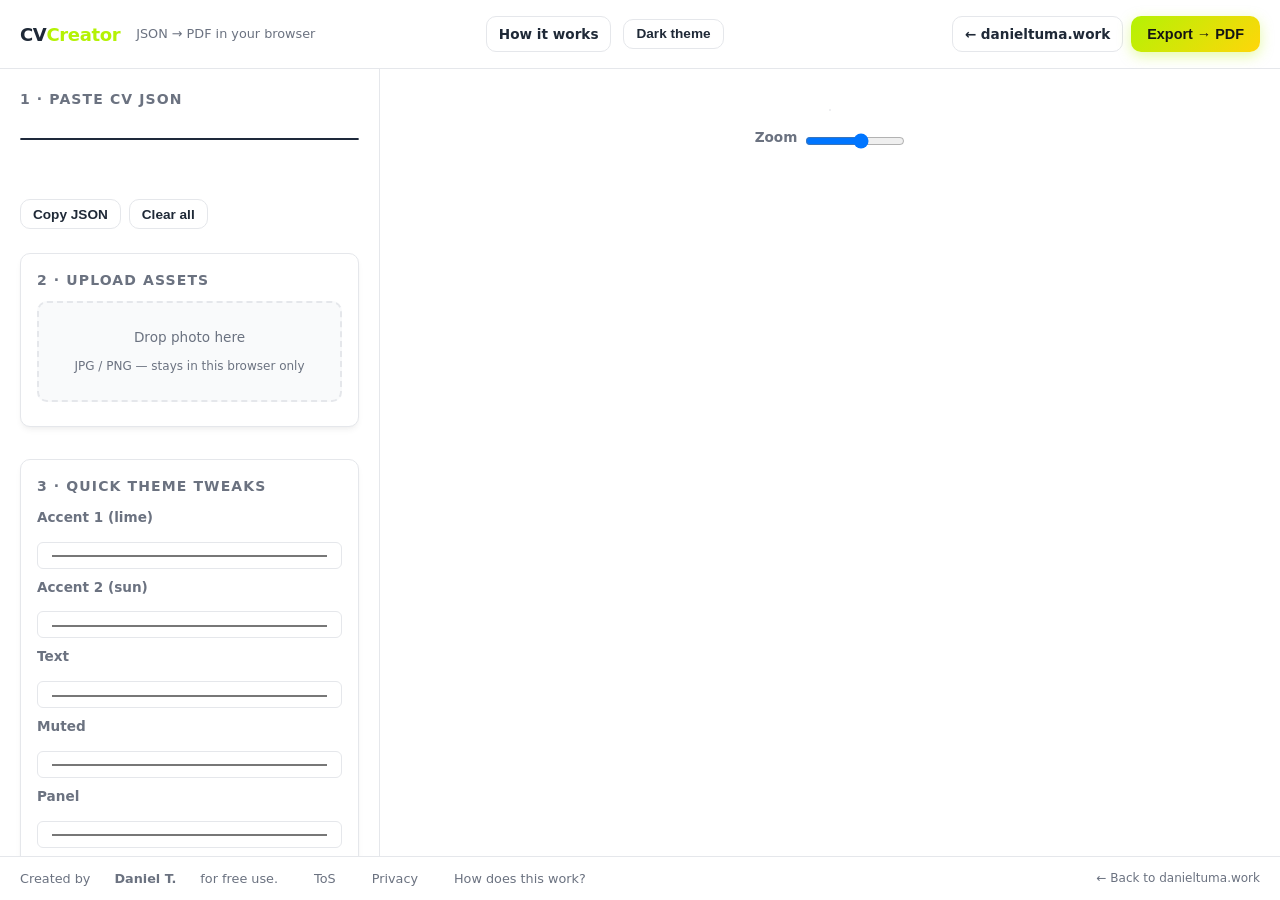
==== public/index.html @ b2170eaf "Initial commit: CV Creator static app - cv.schema.json + PROMPT.md (agent prompt kit) - 3 example CV" ====
<!DOCTYPE html>
<html lang="en">
<head>
  <meta charset="UTF-8">
  <meta name="viewport" content="width=device-width, initial-scale=1.0">
  <title>CV Creator — JSON to PDF, client-side</title>
  <meta name="description" content="Paste an agent-generated CV JSON, upload your photo, export a vector PDF. Nothing leaves your browser.">
  <link rel="stylesheet" href="css/base.css">
  <link rel="stylesheet" href="css/ui.css">
  <link rel="stylesheet" href="css/cv.css">
  <link rel="stylesheet" href="css/print.css">
  <link rel="icon" href="data:image/svg+xml,%3Csvg xmlns='http://www.w3.org/2000/svg' viewBox='0 0 32 32'%3E%3Crect width='32' height='32' rx='6' fill='%23B4F204'/%3E%3C/svg%3E">
</head>
<body>

<div class="app">

  <!-- Header -->
  <header class="app-header">
    <div class="header-left">
      <div class="app-brand">CV<span class="accent">Creator</span></div>
      <div class="app-desc">JSON → PDF in your browser</div>
    </div>
    <div class="header-center">
      <a href="how.html" class="btn btn-ghost btn-sm">How it works</a>
      <button id="dark-toggle" class="btn btn-ghost btn-sm">Dark theme</button>
    </div>
    <div class="header-right">
      <a href="https://danieltuma.work" class="btn btn-ghost btn-sm" target="_blank" rel="noopener">← danieltuma.work</a>
      <button id="export-btn" class="btn btn-primary">Export → PDF</button>
    </div>
  </header>

  <div class="app-main">
    <!-- Sidebar: input + controls -->
    <aside class="app-sidebar">
      <div class="section-title">1 · Paste CV JSON</div>
      <div class="json-editor">
        <textarea id="json-input" placeholder="Paste your agent-generated CV JSON here…"></textarea>
      </div>
      <div id="validation" class="validation" style="min-height:1.2em;"></div>

      <div class="editor-actions">
        <button id="copy-json" class="btn btn-ghost btn-sm">Copy JSON</button>
        <button id="clear-btn" class="btn btn-ghost btn-sm">Clear all</button>
      </div>

      <div class="card">
        <div class="section-title" style="margin-bottom:0.6rem;">2 · Upload assets</div>
        <div id="drop-zone" class="drop-zone">
          <p>Drop photo here</p>
          <small>JPG / PNG — stays in this browser only</small>
          <input type="file" id="file-input" accept="image/*" multiple style="display:none;">
        </div>
        <div id="asset-list" class="asset-list"></div>
      </div>

      <div class="card">
        <div class="section-title" style="margin-bottom:0.6rem;">3 · Quick theme tweaks</div>
        <div class="color-pick" style="margin-bottom:0.5rem;">
          <label>Accent 1 (lime)</label>
          <input id="theme-accent" type="color" value="#B4F204">
          <label>Accent 2 (sun)</label>
          <input id="theme-accent2" type="color" value="#FFD60A">
        </div>
        <div class="color-pick" style="margin-bottom:0.5rem;">
          <label>Text</label>
          <input id="theme-text" type="color" value="#1F2937">
          <label>Muted</label>
          <input id="theme-muted" type="color" value="#6B7280">
        </div>
        <div class="color-pick" style="margin-bottom:0.5rem;">
          <label>Panel</label>
          <input id="theme-panel" type="color" value="#FFFFFF">
          <label>Rule</label>
          <input id="theme-rule" type="color" value="#E5E7EB">
        </div>
        <div class="color-pick" style="margin-bottom:0.5rem;">
          <label>Page</label>
          <input id="theme-page" type="color" value="#FAFAF7">
        </div>
        <label>Photo position</label>
        <div class="photo-options">
          <button id="photo-left" class="photo-btn active">Left</button>
          <button id="photo-right" class="photo-btn">Right</button>
          <button id="photo-top" class="photo-btn">Top</button>
          <button id="photo-none" class="photo-btn">None</button>
        </div>
        <label style="margin-top:0.4rem;">Density</label>
        <select id="density-select" class="density-select">
          <option value="normal">Normal</option>
          <option value="compact">Compact</option>
          <option value="airy">Airy</option>
        </select>
        <label style="margin-top:0.4rem;">Font size (pt)</label>
        <input id="font-size-input" type="number" value="10.2" min="8" max="13" step="0.1" style="width:80px;">
      </div>

      <div class="card">
        <div class="section-title" style="margin-bottom:0.5rem;">Try an example</div>
        <div id="example-chips" class="example-chips">
          <button class="example-chip" data-example="cv-sidebar-lime">Sidebar · Lime</button>
          <button class="example-chip" data-example="cv-serif-dark">Serif · Dark titles</button>
          <button class="example-chip" data-example="cv-ats-dense">ATS · Dense</button>
        </div>
        <p style="font-size:0.75rem;color:var(--app-muted);margin-top:0.5rem;">Your draft autosaves in this browser.</p>
      </div>
    </aside>

    <!-- Preview -->
    <section class="app-preview">
      <div class="preview-wrap">
        <div id="preview-canvas" class="preview-canvas"></div>
        <div class="preview-zoom">
          <label>Zoom</label>
          <input id="zoom-input" type="range" min="0.4" max="1.4" step="0.1" value="1">
        </div>
      </div>
    </section>
  </div>

  <!-- Footer -->
  <footer class="app-footer">
    <div class="footer-left">
      Created by <strong>Daniel T.</strong> for free use.
      <a href="tos.html">ToS</a>
      <a href="privacy.html">Privacy</a>
      <a href="how.html">How does this work?</a>
    </div>
    <div class="footer-credit">
      <a href="https://danieltuma.work" target="_blank" rel="noopener" style="color:var(--app-muted);text-decoration:none;">← Back to danieltuma.work</a>
    </div>
  </footer>

</div>

<script src="js/validate.js"></script>
<script src="js/assets.js"></script>
<script src="js/sections.js"></script>
<script src="js/render.js"></script>
<script src="js/confetti.js"></script>
<script src="js/app.js"></script>

</body>
</html>
---- public/css/base.css ----
/* ==========================================================================
   CV Creator — base.css
   Design system variables, reset, fonts, utilities
   ========================================================================== */

/* --- CSS custom properties (theme defaults, overridden by JS) --- */
:root {
  --cv-paper: A4;
  --cv-accent: #B4F204;
  --cv-accent2: #FFD60A;
  --cv-text: #1F2937;
  --cv-muted: #6B7280;
  --cv-panel: #FFFFFF;
  --cv-rule: #E5E7EB;
  --cv-page: #FAFAF7;
  --cv-font-heading: 'Inter', system-ui, sans-serif;
  --cv-font-body: 'Inter', system-ui, sans-serif;
  --cv-heading-weight: 600;
  --cv-font-size: 10.2pt;
  --cv-density: normal;
  --cv-photo: left;
  --cv-columns: 30;
  --cv-side-style: panel;
  --cv-section-style: rule;
  --cv-skills: bar;
  --cv-photo-shape: circle;
  --cv-page-numbers: true;

  --app-bg: #FAFAF7;
  --app-surface: #FFFFFF;
  --app-border: #E5E7EB;
  --app-text: #1F2937;
  --app-muted: #6B7280;
  --app-shadow: 0 4px 6px -1px rgb(0 0 0 / 0.05), 0 2px 4px -2px rgb(0 0 0 / 0.03);
  --radius-sm: 6px;
  --radius-md: 10px;
  --radius-lg: 16px;
}

* { box-sizing: border-box; margin: 0; padding: 0; }

html { height: 100%; }
body {
  height: 100%;
  font-family: var(--cv-font-body);
  font-size: 14px;
  color: var(--app-text);
  background: var(--app-bg);
  line-height: 1.5;
  -webkit-font-smoothing: antialiased;
}

/* --- Font loading --- */
@font-face {
  font-family: 'Inter';
  src: url('../fonts/Inter-Regular.woff2') format('woff2');
  font-weight: 400;
  font-style: normal;
  font-display: swap;
}
@font-face {
  font-family: 'Inter';
  src: url('../fonts/Inter-Medium.woff2') format('woff2');
  font-weight: 500;
  font-style: normal;
  font-display: swap;
}
@font-face {
  font-family: 'Inter';
  src: url('../fonts/Inter-SemiBold.woff2') format('woff2');
  font-weight: 600;
  font-style: normal;
  font-display: swap;
}
@font-face {
  font-family: 'Inter';
  src: url('../fonts/Inter-Bold.woff2') format('woff2');
  font-weight: 700;
  font-style: normal;
  font-display: swap;
}

/* Fallback to Google Fonts if local files missing */
@import url('https://fonts.googleapis.com/css2?family=Inter:wght@400;500;600;700&family=Fraunces:opsz,wght@9..144,400;9..144,600;9..144,700&family=EB+Garamond:ital,wght@0,400;0,700;1,400&family=JetBrains+Mono:wght@400;500&family=Space+Grotesk:wght@400;600&family=Source+Serif+Pro:wght@400;600;700&display=swap');

/* --- Layout shell --- */
.app {
  display: flex;
  flex-direction: column;
  height: 100vh;
  overflow: hidden;
}

.app-header {
  background: var(--app-surface);
  border-bottom: 1px solid var(--app-border);
  padding: 1rem 1.25rem;
  display: flex;
  align-items: center;
  justify-content: space-between;
  gap: 1rem;
  flex-shrink: 0;
}

.app-main {
  flex: 1;
  overflow: hidden;
  display: flex;
}

.app-sidebar {
  width: 380px;
  background: var(--app-surface);
  border-right: 1px solid var(--app-border);
  overflow-y: auto;
  padding: 1.25rem;
  flex-shrink: 0;
}

.app-preview {
  flex: 1;
  background: #FFFFFF;
  overflow: auto;
  position: relative;
  padding: 1rem;
}

.app-footer {
  background: var(--app-surface);
  border-top: 1px solid var(--app-border);
  padding: 0.75rem 1.25rem;
  font-size: 0.85rem;
  color: var(--app-muted);
  display: flex;
  flex-wrap: wrap;
  gap: 1rem;
  justify-content: space-between;
  align-items: center;
  flex-shrink: 0;
}

/* --- Typography --- */
h1, h2, h3, h4 {
  font-family: var(--cv-font-heading);
  font-weight: var(--cv-heading-weight);
  color: var(--cv-text);
  line-height: 1.2;
}

.app-brand { font-size: 1.125rem; font-weight: 700; letter-spacing: -0.02em; }
.app-brand .accent { color: var(--cv-accent); }

.section-title {
  font-size: 0.875rem;
  font-weight: 600;
  text-transform: uppercase;
  letter-spacing: 0.08em;
  color: var(--app-muted);
  margin-bottom: 0.75rem;
}

/* --- Buttons --- */
.btn {
  display: inline-flex;
  align-items: center;
  justify-content: center;
  gap: 0.5rem;
  padding: 0.625rem 1rem;
  font-size: 0.9rem;
  font-weight: 600;
  border: none;
  border-radius: var(--radius-md);
  cursor: pointer;
  transition: all 0.2s ease;
  text-decoration: none;
}

.btn-primary {
  background: linear-gradient(135deg, var(--cv-accent), var(--cv-accent2));
  color: #141414;
  box-shadow: 0 4px 14px 0 rgb(180 242 4 / 0.35);
}
.btn-primary:hover {
  transform: translateY(-1px);
  box-shadow: 0 6px 20px 0 rgb(180 242 4 / 0.45);
}
.btn-primary:active { transform: translateY(0); }

.btn-ghost {
  background: transparent;
  color: var(--app-text);
  border: 1px solid var(--app-border);
}
.btn-ghost:hover { background: #F3F4F6; }

.btn-sm { padding: 0.4rem 0.75rem; font-size: 0.85rem; }

/* --- Form controls --- */
label { font-size: 0.85rem; font-weight: 600; color: var(--app-muted); display: block; margin-bottom: 0.4rem; }
input, select, textarea {
  width: 100%;
  padding: 0.55rem 0.75rem;
  font-size: 0.9rem;
  border: 1px solid var(--app-border);
  border-radius: var(--radius-sm);
  background: #FFFFFF;
  color: var(--app-text);
  font-family: inherit;
}
input:focus, select:focus, textarea:focus {
  outline: none;
  border-color: var(--cv-accent);
  ring-color: var(--cv-accent);
}
textarea { resize: vertical; min-height: 120px; font-family: ui-monospace, SFMono-Regular, Menlo, monospace; }

.form-row { display: grid; gap: 0.75rem; grid-template-columns: 1fr; }
@media (min-width: 640px) { .form-row { grid-template-columns: 1fr 1fr; } }

.field-group { margin-bottom: 0.875rem; }
.field-group.full { grid-column: 1 / -1; }

/* --- Badge / status --- */
.badge {
  display: inline-flex;
  align-items: center;
  padding: 0.15rem 0.5rem;
  font-size: 0.75rem;
  font-weight: 600;
  border-radius: 999px;
  background: #F3F4F6;
  color: var(--app-muted);
}
.badge.ok { background: #DCFCE7; color: #15803d; }
.badge.bad { background: #FEE2E2; color: #B91C1C; }

/* --- Card --- */
.card {
  background: var(--app-surface);
  border: 1px solid var(--app-border);
  border-radius: var(--radius-md);
  padding: 1rem;
  margin-bottom: 1rem;
  box-shadow: var(--app-shadow);
}

/* --- Link list --- */
.link-list { list-style: none; display: flex; flex-wrap: wrap; gap: 0.5rem; }
.link-list a {
  font-size: 0.85rem;
  color: var(--app-muted);
  text-decoration: none;
  padding: 0.25rem 0.5rem;
  border-radius: var(--radius-sm);
}
.link-list a:hover { color: var(--cv-accent); background: #F3F4F6; }

/* --- Hidden --- */
.hidden { display: none !important; }

/* --- Animations --- */
@keyframes confetti-burst {
  0% { transform: translateY(0) scale(1); opacity: 1; }
  100% { transform: translateY(120vh) rotate(720deg) scale(0); opacity: 0; }
}

.confetti-piece {
  position: absolute;
  width: 8px; height: 8px;
  pointer-events: none;
  z-index: 9999;
  animation: confetti-burst 1.2s ease-out forwards;
}

/* --- Responsive --- */
@media (max-width: 900px) {
  .app-main { flex-direction: column; }
  .app-sidebar { width: 100%; max-height: 45vh; border-right: none; border-bottom: 1px solid var(--app-border); }
}
---- public/css/ui.css ----
/* ==========================================================================
   CV Creator — ui.css
   App shell components: header, paste box, drop zone, preview controls, footer
   ========================================================================== */

.app-header {
  display: flex;
  align-items: center;
  justify-content: space-between;
  gap: 1rem;
  padding: 1rem 1.25rem;
  background: var(--app-surface);
  border-bottom: 1px solid var(--app-border);
  flex-wrap: wrap;
}

.header-left { display: flex; align-items: center; gap: 1rem; flex: 1; min-width: 200px; }
.header-center { display: flex; align-items: center; gap: 0.75rem; flex: 1; min-width: 200px; }
.header-right { display: flex; align-items: center; gap: 0.5rem; flex-shrink: 0; }

.app-brand { font-size: 1.125rem; font-weight: 700; letter-spacing: -0.02em; }
.app-brand .accent { color: var(--cv-accent); }

.app-desc { font-size: 0.8rem; color: var(--app-muted); }

.theme-toggle {
  background: #F3F4F6;
  border: 1px solid var(--app-border);
  color: var(--app-text);
  padding: 0.5rem 0.75rem;
  border-radius: var(--radius-md);
  font-size: 0.9rem;
  cursor: pointer;
  display: flex;
  align-items: center;
  gap: 0.5rem;
}
.theme-toggle:hover { background: #E5E7EB; }

.app-sidebar {
  width: 380px;
  background: var(--app-surface);
  border-right: 1px solid var(--app-border);
  overflow-y: auto;
  padding: 1.25rem;
  display: flex;
  flex-direction: column;
  gap: 1rem;
}

.app-preview {
  flex: 1;
  background: #FFFFFF;
  overflow: auto;
  position: relative;
}

.preview-wrap {
  padding: 1.5rem;
  min-height: 100%;
  display: flex;
  flex-direction: column;
  align-items: center;
}

.preview-canvas {
  background: var(--cv-page);
  border: 1px solid var(--app-border);
  box-shadow: var(--app-shadow);
  border-radius: var(--radius-lg);
  overflow: hidden;
  max-width: 100%;
}

.preview-zoom {
  margin-top: 0.75rem;
  font-size: 0.85rem;
  color: var(--app-muted);
  display: flex;
  align-items: center;
  gap: 0.5rem;
}
.preview-zoom input { width: 100px; }

/* JSON editor */
.json-editor {
  background: #0F172A;
  border: 1px solid #1E293B;
  border-radius: var(--radius-md);
  overflow: hidden;
  margin-bottom: 0.5rem;
}
.json-editor textarea {
  width: 100%;
  height: 320px;
  background: #0F172A;
  color: #22D3EE;
  border: none;
  padding: 0.875rem;
  font-family: 'JetBrains Mono', ui-monospace, SFMono-Regular, Menlo, monospace;
  font-size: 0.85rem;
  line-height: 1.5;
  resize: vertical;
}
.json-editor textarea:focus { outline: none; }

.editor-actions { display: flex; gap: 0.5rem; margin-bottom: 0.5rem; }

.validation { margin-top: 0.25rem; font-size: 0.8rem; min-height: 1.2em; }
.validation.ok { color: #15803d; }
.validation.bad { color: #DC2626; }

/* Drop zone */
.drop-zone {
  border: 2px dashed var(--app-border);
  border-radius: var(--radius-md);
  padding: 1.5rem;
  text-align: center;
  background: #F9FAFB;
  cursor: pointer;
  transition: all 0.2s ease;
}
.drop-zone:hover { border-color: var(--cv-accent); background: #F0FDF4; }
.drop-zone.drag-over { border-color: var(--cv-accent); background: #DCFCE7; transform: scale(1.02); }
.drop-zone p { font-size: 0.85rem; color: var(--app-muted); margin-bottom: 0.5rem; }
.drop-zone small { font-size: 0.75rem; color: var(--app-muted); }

.asset-list { margin-top: 0.5rem; }
.asset-item {
  display: flex;
  align-items: center;
  gap: 0.5rem;
  padding: 0.5rem;
  background: #F3F4F6;
  border-radius: var(--radius-sm);
  font-size: 0.85rem;
  margin-bottom: 0.4rem;
}
.asset-item img { width: 28px; height: 28px; border-radius: 4px; object-fit: cover; }
.asset-item .asset-name { flex: 1; overflow: hidden; text-overflow: ellipsis; white-space: nowrap; color: var(--app-text); }
.asset-item .asset-remove {
  background: transparent;
  border: none;
  color: var(--app-muted);
  cursor: pointer;
  padding: 0.2rem;
}
.asset-item .asset-remove:hover { color: #DC2626; }

/* Example chips */
.example-chips { display: flex; flex-wrap: wrap; gap: 0.4rem; }
.example-chip {
  font-size: 0.8rem;
  padding: 0.35rem 0.6rem;
  background: #F3F4F6;
  border: 1px solid var(--app-border);
  border-radius: var(--radius-sm);
  color: var(--app-text);
  cursor: pointer;
}
.example-chip:hover { background: var(--cv-accent); color: #141414; border-color: var(--cv-accent); }

/* Theme tweaks panel */
.theme-group { margin-bottom: 0.875rem; }
.theme-group label { font-size: 0.8rem; text-transform: uppercase; letter-spacing: 0.05em; color: var(--app-muted); margin-bottom: 0.4rem; }
.color-pick {
  display: flex;
  gap: 0.5rem;
  flex-wrap: wrap;
}
.color-swatch {
  width: 28px; height: 28px;
  border-radius: 50%;
  border: 2px solid #FFFFFF;
  box-shadow: 0 1px 2px rgb(0 0 0 / 0.1);
  cursor: pointer;
}
.color-swatch.active { border-color: var(--app-text); transform: scale(1.1); }

.photo-options {
  display: flex;
  gap: 0.4rem;
  flex-wrap: wrap;
}
.photo-btn {
  padding: 0.45rem 0.75rem;
  font-size: 0.8rem;
  border: 1px solid var(--app-border);
  background: #FFFFFF;
  border-radius: var(--radius-sm);
  cursor: pointer;
  color: var(--app-text);
}
.photo-btn.active {
  background: var(--cv-accent);
  color: #141414;
  border-color: var(--cv-accent);
}

.density-select, .font-select {
  width: 100%;
  padding: 0.5rem;
  font-size: 0.85rem;
  border: 1px solid var(--app-border);
  border-radius: var(--radius-sm);
  background: #FFFFFF;
}

/* App footer */
.app-footer {
  background: var(--app-surface);
  border-top: 1px solid var(--app-border);
  padding: 0.75rem 1.25rem;
  font-size: 0.8rem;
  color: var(--app-muted);
  display: flex;
  flex-wrap: wrap;
  gap: 1rem;
  justify-content: space-between;
  align-items: center;
}

.footer-left { display: flex; gap: 1.5rem; font-size: 0.8rem; }
.footer-left a { color: var(--app-muted); text-decoration: none; margin-left: 0.75rem; }
.footer-left a:hover { color: var(--cv-accent); text-decoration: underline; }
.footer-credit { font-size: 0.75rem; color: var(--app-muted); }

/* Responsive */
@media (max-width: 900px) {
  .app-main { flex-direction: column; }
  .app-sidebar { width: 100%; max-height: 40vh; border-right: none; border-bottom: 1px solid var(--app-border); }
  .header-left, .header-center { min-width: 100%; justify-content: space-between; }
  .app-header { flex-direction: column; align-items: stretch; gap: 0.75rem; }
}
---- public/css/cv.css ----
/* ==========================================================================
   CV Creator — cv.css
   Rendered CV layout from the JSON contract. Driven by CSS custom properties
   injected by js/render.js from theme.colors, theme.fonts, theme.layout, theme.decor.
   ========================================================================== */

.cv-sheet {
  width: 210mm;            /* A4 width */
  height: 297mm;           /* A4 height */
  margin: 0 auto;
  background: var(--cv-page);
  color: var(--cv-text);
  font-family: var(--cv-font-body);
  font-size: var(--cv-font-size);
  position: relative;
  overflow: hidden;
  page-break-after: always;
}
.cv-sheet.letter {
  width: 215.9mm;
  height: 279.4mm;
}
.cv-sheet:last-child { page-break-after: auto; }

/* Hide chrome when previewing but keep printable */
.cv-sheet::after {
  content: attr(data-page);
  position: absolute;
  bottom: 8mm;
  right: 10mm;
  font-size: 7pt;
  color: var(--cv-muted);
  opacity: var(--cv-page-numbers);
}

/* Page wrapper inside sheet */
.cv-page {
  padding: 14mm 10mm 16mm 10mm;
  height: 100%;
  position: relative;
}

/* Header block */
.cv-header {
  display: flex;
  align-items: flex-start;
  gap: 10mm;
  margin-bottom: 8mm;
  position: relative;
}

.cv-photo {
  width: 30mm;
  height: 30mm;
  object-fit: cover;
  border-radius: 50%;
  flex-shrink: 0;
  border: 2px solid var(--cv-rule);
  background: var(--cv-panel);
}
.cv-photo.circle { border-radius: 50%; }
.cv-photo.rounded { border-radius: 8px; }
.cv-photo.square { border-radius: 0; }

.cv-photo.left { margin-right: auto; }
.cv-photo.right { margin-left: auto; }
.cv-photo.top { width: 100%; height: auto; max-height: 35mm; margin-bottom: 4mm; border-radius: 8px; }

.cv-name { font-family: var(--cv-font-heading); font-size: 19pt; font-weight: var(--cv-heading-weight); color: var(--cv-text); line-height: 1.1; margin-bottom: 1mm; }
.cv-headline { font-size: 10pt; color: var(--cv-accent); font-weight: 600; letter-spacing: 0.03em; margin-bottom: 2mm; text-transform: uppercase; letter-spacing: 0.05em; }
.cv-summary { font-size: 8.5pt; color: var(--cv-text); line-height: 1.45; margin-bottom: 3mm; max-width: 120mm; }
.cv-location { font-size: 8pt; color: var(--cv-muted); margin-bottom: 3mm; display: flex; align-items: center; gap: 2mm; }

.cv-contact {
  margin-bottom: 6mm;
  font-size: 7.5pt;
  color: var(--cv-muted);
  display: flex;
  flex-wrap: wrap;
  gap: 4mm 6mm;
}
.cv-contact .sep { color: var(--cv-rule); }

/* Two-column layout */
.cv-columns {
  display: flex;
  gap: 8mm;
  flex-wrap: wrap;
}
.cv-main { flex: 1; min-width: 0; }
.cv-side {
  width: var(--cv-columns);
  min-width: 0;
}
.cv-single .cv-main { width: 100%; }

/* Sections */
.cv-section {
  margin-bottom: 7mm;
  break-inside: avoid;
}
.cv-section:last-child { margin-bottom: 0; }

.cv-section-title {
  font-family: var(--cv-font-heading);
  font-size: 10pt;
  font-weight: var(--cv-heading-weight);
  text-transform: uppercase;
  letter-spacing: 0.08em;
  color: var(--cv-text);
  margin-bottom: 3mm;
  padding-bottom: 1.5mm;
  border-bottom: 1.5px solid var(--cv-accent);
  position: relative;
}

.cv-section-title.rule-style { border-color: var(--cv-rule); }
.cv-section-title.bar-style {
  border: none;
  padding-left: 3mm;
  border-left: 3px solid var(--cv-accent);
}
.cv-section-title.none-style { border: none; padding-bottom: 0; margin-bottom: 2mm; }

/* Item base */
.cv-item {
  margin-bottom: 4mm;
  break-inside: avoid;
}
.cv-item:last-child { margin-bottom: 0; }

.cv-item-head { display: flex; justify-content: space-between; align-items: baseline; margin-bottom: 1mm; }
.cv-item-role { font-weight: 600; color: var(--cv-text); font-size: 9pt; }
.cv-item-org { color: var(--cv-accent); font-weight: 600; font-size: 8.5pt; }
.cv-item-dates { font-size: 7.5pt; color: var(--cv-muted); white-space: nowrap; }
.cv-item-location { font-size: 7.5pt; color: var(--cv-muted); margin-left: 2mm; }

.cv-item-desc { font-size: 8pt; color: var(--cv-text); line-height: 1.4; margin-bottom: 2mm; }
.cv-item-highlights { list-style: none; margin-left: 0; }
.cv-item-highlights li {
  font-size: 8pt;
  color: var(--cv-text);
  line-height: 1.4;
  margin-bottom: 1mm;
  padding-left: 5mm;
  position: relative;
}
.cv-item-highlights li::before {
  content: '▹';
  position: absolute;
  left: 0;
  color: var(--cv-accent);
  font-size: 7pt;
}

.cv-item-tech {
  display: flex;
  flex-wrap: wrap;
  gap: 2mm;
  margin-top: 1.5mm;
}
.cv-item-tech .chip {
  font-size: 6.8pt;
  padding: 0.6mm 2mm;
  background: #F3F4F6;
  color: var(--cv-muted);
  border-radius: 3mm;
  border: 0.5px solid var(--cv-rule);
}

/* Skills */
.cv-skills-list { list-style: none; padding: 0; }
.cv-skills-list li { margin-bottom: 2.5mm; font-size: 8pt; color: var(--cv-text); }
.cv-skills-list li .skill-name { font-weight: 600; }
.cv-skills-list li .skill-bar {
  height: 2mm;
  background: var(--cv-rule);
  border-radius: 1mm;
  margin-top: 1mm;
  overflow: hidden;
}
.cv-skills-list li .skill-fill {
  height: 100%;
  background: var(--cv-accent);
  width: 0%;
  transition: width 0.6s ease;
}
.cv-skills-list li .skill-label {
  font-size: 6.5pt;
  color: var(--cv-muted);
  margin-top: 0.5mm;
}

.cv-skills-dots li {
  display: flex;
  align-items: center;
  gap: 2mm;
  margin-bottom: 2mm;
}
.cv-skills-dots .dot {
  width: 2.5mm; height: 2.5mm;
  border-radius: 50%;
  background: var(--cv-accent);
  flex-shrink: 0;
}
.cv-skills-dots .skill-label { font-size: 8pt; color: var(--cv-text); }

.cv-skills-chips {
  display: flex;
  flex-wrap: wrap;
  gap: 2mm;
  margin-top: 1mm;
}
.cv-skills-chips .chip {
  font-size: 7pt;
  padding: 1mm 2.5mm;
  background: #F3F4F6;
  color: var(--cv-text);
  border-radius: 3mm;
  border: 0.5px solid var(--cv-rule);
}

.cv-skills-plain li {
  display: inline-block;
  margin: 0 2mm 2mm 0;
  font-size: 8pt;
  color: var(--cv-text);
}

/* Education / certifications compact */
.cv-item-meta { font-size: 7.5pt; color: var(--cv-muted); margin-bottom: 1mm; }

/* Text section */
.cv-text-block { font-size: 8pt; line-height: 1.5; color: var(--cv-text); }

/* Side panel styling */
.cv-side .cv-section { margin-bottom: 5mm; }
.cv-side .cv-section-title { font-size: 9pt; margin-bottom: 2.5mm; }
.cv-side .cv-item { margin-bottom: 3mm; font-size: 7.5pt; }
.cv-side .cv-item-role { font-weight: 600; font-size: 8pt; }
.cv-side .cv-item-dates { font-size: 6.8pt; }
.cv-side .cv-item-location { font-size: 6.8pt; }

/* Density adjustments */
.cv-density-compact .cv-item { margin-bottom: 2.5mm; font-size: 7.5pt; }
.cv-density-compact .cv-section { margin-bottom: 5mm; }
.cv-density-compact .cv-summary { font-size: 7.8pt; margin-bottom: 2mm; }
.cv-density-compact .cv-item-highlights li { font-size: 7.5pt; margin-bottom: 0.5mm; }

.cv-density-airy .cv-item { margin-bottom: 6mm; font-size: 9pt; }
.cv-density-airy .cv-section { margin-bottom: 9mm; }
.cv-density-airy .cv-summary { font-size: 9.5pt; margin-bottom: 4mm; }

/* Dark mode */
body.cv-dark .cv-sheet { background: #0F172A; color: #F8FAFC; }
body.cv-dark .cv-name { color: #F8FAFC; }
body.cv-dark .cv-headline { color: var(--cv-accent2); }
body.cv-dark .cv-summary { color: #CBD5E1; }
body.cv-dark .cv-item-role { color: #F8FAFC; }
body.cv-dark .cv-item-dates { color: #94A3B8; }
body.cv-dark .cv-item-location { color: #94A3B8; }
body.cv-dark .cv-item-desc { color: #CBD5E1; }
body.cv-dark .cv-item-highlights li { color: #CBD5E1; }
body.cv-dark .cv-contact { color: #94A3B8; }
body.cv-dark .cv-contact .sep { color: #334155; }
body.cv-dark .cv-section-title { color: #F8FAFC; }
body.cv-dark .cv-section-title.rule-style { border-color: #334155; }
body.cv-dark .cv-photo { border-color: #334155; }

/* Preview-specific tweaks */
.preview-mode .cv-sheet {
  width: 100%;
  max-width: 210mm;
  height: auto;
  min-height: 297mm;
  margin: 0 auto 1rem auto;
  border: 1px solid var(--app-border);
  border-radius: var(--radius-lg);
  overflow: hidden;
  box-shadow: var(--app-shadow);
  page-break-after: avoid;
}
.preview-mode .cv-sheet::after { display: none; }
.preview-mode .cv-sheet.letter { max-width: 215.9mm; }
---- public/css/print.css ----
/* ==========================================================================
   CV Creator — print.css
   Print rules: vector PDF output, no chrome
   ========================================================================== */

@page {
  size: A4;
  margin: 0;
}
@page :first { margin: 0; }

@media print {
  * { -webkit-print-color-adjust: exact; print-color-adjust: exact; }

  /* Hide app chrome */
  .app-header, .app-sidebar, .app-footer, .preview-zoom, .no-print {
    display: none !important;
  }

  .app-main { overflow: visible; height: auto; }
  .app-preview { padding: 0; background: #FFFFFF; overflow: visible; }

  /* Sheets become real pages */
  .cv-sheet {
    width: 100%;
    height: auto;
    min-height: 297mm;
    margin: 0;
    page-break-after: always;
    border: none !important;
    border-radius: 0 !important;
    box-shadow: none !important;
    background: var(--cv-page) !important;
  }
  .cv-sheet:last-child { page-break-after: auto; }
  .cv-sheet::after { display: none; }

  /* Ensure background colors print */
  .cv-sheet { background: var(--cv-page) !important; }
  .cv-page { background: var(--cv-page) !important; }

  /* Prevent breaking inside items/sections */
  .cv-section, .cv-item { break-inside: avoid; page-break-inside: avoid; }

  /* Remove link underlines but keep URLs subtle */
  a[href] { text-decoration: none; color: inherit; }

  /* Force fonts to render (no fallback flicker) */
  body { font-family: var(--cv-font-body); }
}

@media screen {
  .print-only { display: none; }
}
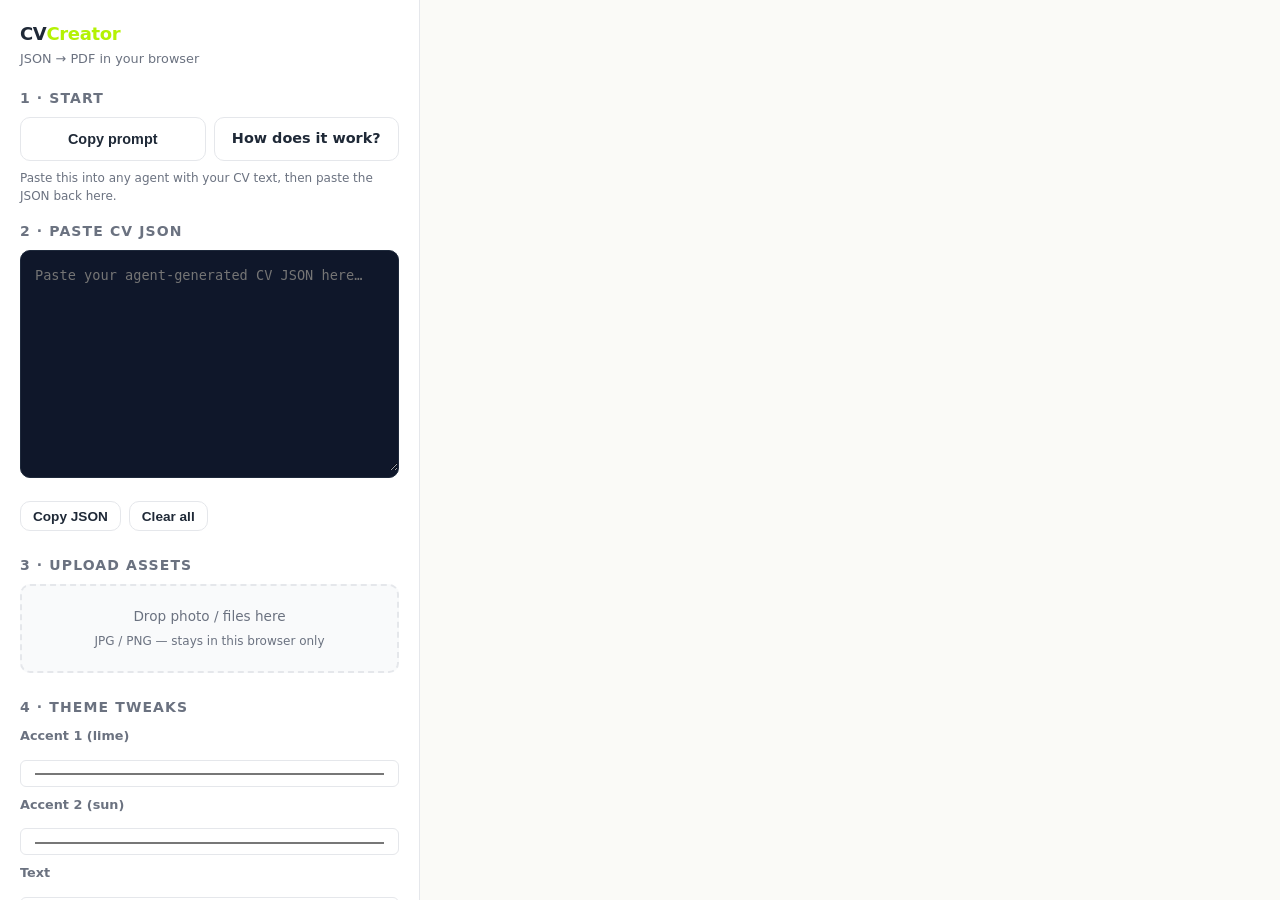
==== commit df80e11e: "Redesign: left-panel input flow, right preview, missing-file errors, multi-page" ====
--- a/public/index.html
+++ b/public/index.html
@@ -15,109 +15,119 @@
 
 <div class="app">
 
-  <!-- Header -->
-  <header class="app-header">
-    <div class="header-left">
+  <!-- Left panel: input flow -->
+  <aside class="app-panel">
+    <div class="panel-header">
       <div class="app-brand">CV<span class="accent">Creator</span></div>
       <div class="app-desc">JSON → PDF in your browser</div>
     </div>
-    <div class="header-center">
-      <a href="how.html" class="btn btn-ghost btn-sm">How it works</a>
-      <button id="dark-toggle" class="btn btn-ghost btn-sm">Dark theme</button>
+
+    <!-- Step 1: Copy prompt + How it works -->
+    <div class="step">
+      <div class="step-title">1 · Start</div>
+      <div class="btn-row">
+        <button id="copy-prompt-btn" class="btn btn-ghost">Copy prompt</button>
+        <a href="how.html" class="btn btn-ghost">How does it work?</a>
+      </div>
+      <p class="step-hint">Paste this into any agent with your CV text, then paste the JSON back here.</p>
     </div>
-    <div class="header-right">
-      <a href="https://danieltuma.work" class="btn btn-ghost btn-sm" target="_blank" rel="noopener">← danieltuma.work</a>
-      <button id="export-btn" class="btn btn-primary">Export → PDF</button>
-    </div>
-  </header>
 
-  <div class="app-main">
-    <!-- Sidebar: input + controls -->
-    <aside class="app-sidebar">
-      <div class="section-title">1 · Paste CV JSON</div>
+    <!-- Step 2: Paste JSON -->
+    <div class="step">
+      <div class="step-title">2 · Paste CV JSON</div>
       <div class="json-editor">
         <textarea id="json-input" placeholder="Paste your agent-generated CV JSON here…"></textarea>
       </div>
       <div id="validation" class="validation" style="min-height:1.2em;"></div>
-
       <div class="editor-actions">
-        <button id="copy-json" class="btn btn-ghost btn-sm">Copy JSON</button>
+        <button id="copy-json-btn" class="btn btn-ghost btn-sm">Copy JSON</button>
         <button id="clear-btn" class="btn btn-ghost btn-sm">Clear all</button>
       </div>
+    </div>
 
-      <div class="card">
-        <div class="section-title" style="margin-bottom:0.6rem;">2 · Upload assets</div>
-        <div id="drop-zone" class="drop-zone">
-          <p>Drop photo here</p>
-          <small>JPG / PNG — stays in this browser only</small>
-          <input type="file" id="file-input" accept="image/*" multiple style="display:none;">
-        </div>
-        <div id="asset-list" class="asset-list"></div>
+    <!-- Step 3: Upload assets -->
+    <div class="step">
+      <div class="step-title">3 · Upload assets</div>
+      <div id="drop-zone" class="drop-zone">
+        <p>Drop photo / files here</p>
+        <small>JPG / PNG — stays in this browser only</small>
+        <input type="file" id="file-input" accept="image/*" multiple style="display:none;">
       </div>
+      <div id="missing-files" class="error-list" style="display:none;"></div>
+      <div id="asset-list" class="asset-list"></div>
+    </div>
 
-      <div class="card">
-        <div class="section-title" style="margin-bottom:0.6rem;">3 · Quick theme tweaks</div>
-        <div class="color-pick" style="margin-bottom:0.5rem;">
-          <label>Accent 1 (lime)</label>
-          <input id="theme-accent" type="color" value="#B4F204">
-          <label>Accent 2 (sun)</label>
-          <input id="theme-accent2" type="color" value="#FFD60A">
-        </div>
-        <div class="color-pick" style="margin-bottom:0.5rem;">
-          <label>Text</label>
-          <input id="theme-text" type="color" value="#1F2937">
-          <label>Muted</label>
-          <input id="theme-muted" type="color" value="#6B7280">
-        </div>
-        <div class="color-pick" style="margin-bottom:0.5rem;">
-          <label>Panel</label>
-          <input id="theme-panel" type="color" value="#FFFFFF">
-          <label>Rule</label>
-          <input id="theme-rule" type="color" value="#E5E7EB">
-        </div>
-        <div class="color-pick" style="margin-bottom:0.5rem;">
-          <label>Page</label>
-          <input id="theme-page" type="color" value="#FAFAF7">
-        </div>
-        <label>Photo position</label>
-        <div class="photo-options">
-          <button id="photo-left" class="photo-btn active">Left</button>
-          <button id="photo-right" class="photo-btn">Right</button>
-          <button id="photo-top" class="photo-btn">Top</button>
-          <button id="photo-none" class="photo-btn">None</button>
-        </div>
-        <label style="margin-top:0.4rem;">Density</label>
-        <select id="density-select" class="density-select">
-          <option value="normal">Normal</option>
-          <option value="compact">Compact</option>
-          <option value="airy">Airy</option>
-        </select>
-        <label style="margin-top:0.4rem;">Font size (pt)</label>
-        <input id="font-size-input" type="number" value="10.2" min="8" max="13" step="0.1" style="width:80px;">
+    <!-- Step 4: Theme tweaks (collapsed by default) -->
+    <div class="step">
+      <div class="step-title">4 · Theme tweaks</div>
+      <div class="color-pick" style="margin-bottom:0.5rem;">
+        <label>Accent 1 (lime)</label>
+        <input id="theme-accent" type="color" value="#B4F204">
+        <label>Accent 2 (sun)</label>
+        <input id="theme-accent2" type="color" value="#FFD60A">
       </div>
+      <div class="color-pick" style="margin-bottom:0.5rem;">
+        <label>Text</label>
+        <input id="theme-text" type="color" value="#1F2937">
+        <label>Muted</label>
+        <input id="theme-muted" type="color" value="#6B7280">
+      </div>
+      <div class="color-pick" style="margin-bottom:0.5rem;">
+        <label>Panel</label>
+        <input id="theme-panel" type="color" value="#FFFFFF">
+        <label>Rule</label>
+        <input id="theme-rule" type="color" value="#E5E7EB">
+      </div>
+      <div class="color-pick" style="margin-bottom:0.5rem;">
+        <label>Page</label>
+        <input id="theme-page" type="color" value="#FAFAF7">
+      </div>
+      <label>Photo position</label>
+      <div class="photo-options">
+        <button id="photo-left" class="photo-btn active">Left</button>
+        <button id="photo-right" class="photo-btn">Right</button>
+        <button id="photo-top" class="photo-btn">Top</button>
+        <button id="photo-none" class="photo-btn">None</button>
+      </div>
+      <label style="margin-top:0.4rem;">Density</label>
+      <select id="density-select" class="density-select">
+        <option value="normal">Normal</option>
+        <option value="compact">Compact</option>
+        <option value="airy">Airy</option>
+      </select>
+      <label style="margin-top:0.4rem;">Font size (pt)</label>
+      <input id="font-size-input" type="number" value="10.2" min="8" max="13" step="0.1" style="width:80px;">
+    </div>
 
-      <div class="card">
-        <div class="section-title" style="margin-bottom:0.5rem;">Try an example</div>
-        <div id="example-chips" class="example-chips">
-          <button class="example-chip" data-example="cv-sidebar-lime">Sidebar · Lime</button>
-          <button class="example-chip" data-example="cv-serif-dark">Serif · Dark titles</button>
-          <button class="example-chip" data-example="cv-ats-dense">ATS · Dense</button>
-        </div>
-        <p style="font-size:0.75rem;color:var(--app-muted);margin-top:0.5rem;">Your draft autosaves in this browser.</p>
+    <!-- Step 5: Export -->
+    <div class="step export-step">
+      <div class="step-title">5 · Export</div>
+      <button id="export-btn" class="btn btn-primary btn-lg">Export → PDF</button>
+      <p class="step-hint">Opens your print dialog. Choose “Save as PDF”, margins None, background graphics on.</p>
+    </div>
+
+    <div class="panel-footer">
+      Examples:
+      <div id="example-chips" class="example-chips">
+        <button class="example-chip" data-example="cv-sidebar-lime">Sidebar · Lime</button>
+        <button class="example-chip" data-example="cv-serif-dark">Serif · Dark titles</button>
+        <button class="example-chip" data-example="cv-ats-dense">ATS · Dense</button>
       </div>
-    </aside>
+      <p class="step-hint" style="margin-top:0.5rem;">Draft autosaves in this browser.</p>
+    </div>
+  </aside>
 
-    <!-- Preview -->
-    <section class="app-preview">
-      <div class="preview-wrap">
-        <div id="preview-canvas" class="preview-canvas"></div>
-        <div class="preview-zoom">
-          <label>Zoom</label>
-          <input id="zoom-input" type="range" min="0.4" max="1.4" step="0.1" value="1">
-        </div>
+  <!-- Right panel: live preview -->
+  <section class="app-preview">
+    <div class="preview-header">
+      <span class="preview-label">Live preview</span>
+      <div class="preview-zoom">
+        <label>Zoom</label>
+        <input id="zoom-input" type="range" min="0.4" max="1.4" step="0.1" value="1">
       </div>
-    </section>
-  </div>
+    </div>
+    <div id="preview-canvas" class="preview-canvas"></div>
+  </section>
 
   <!-- Footer -->
   <footer class="app-footer">
@@ -125,7 +135,6 @@
       Created by <strong>Daniel T.</strong> for free use.
       <a href="tos.html">ToS</a>
       <a href="privacy.html">Privacy</a>
-      <a href="how.html">How does this work?</a>
     </div>
     <div class="footer-credit">
       <a href="https://danieltuma.work" target="_blank" rel="noopener" style="color:var(--app-muted);text-decoration:none;">← Back to danieltuma.work</a>
--- a/public/css/ui.css
+++ b/public/css/ui.css
@@ -1,51 +1,31 @@
 /* ==========================================================================
    CV Creator — ui.css
-   App shell components: header, paste box, drop zone, preview controls, footer
+   App shell: left input panel, right live preview
    ========================================================================== */
 
-.app-header {
-  display: flex;
-  align-items: center;
-  justify-content: space-between;
-  gap: 1rem;
-  padding: 1rem 1.25rem;
-  background: var(--app-surface);
-  border-bottom: 1px solid var(--app-border);
-  flex-wrap: wrap;
-}
-
-.header-left { display: flex; align-items: center; gap: 1rem; flex: 1; min-width: 200px; }
-.header-center { display: flex; align-items: center; gap: 0.75rem; flex: 1; min-width: 200px; }
-.header-right { display: flex; align-items: center; gap: 0.5rem; flex-shrink: 0; }
-
-.app-brand { font-size: 1.125rem; font-weight: 700; letter-spacing: -0.02em; }
-.app-brand .accent { color: var(--cv-accent); }
-
-.app-desc { font-size: 0.8rem; color: var(--app-muted); }
-
-.theme-toggle {
-  background: #F3F4F6;
-  border: 1px solid var(--app-border);
-  color: var(--app-text);
-  padding: 0.5rem 0.75rem;
-  border-radius: var(--radius-md);
-  font-size: 0.9rem;
-  cursor: pointer;
-  display: flex;
-  align-items: center;
-  gap: 0.5rem;
-}
-.theme-toggle:hover { background: #E5E7EB; }
-
-.app-sidebar {
-  width: 380px;
+/* --- Shell --- */
+.app {
+  display: flex;
+  flex-direction: column;
+  height: 100vh;
+  overflow: hidden;
+}
+
+.app-main {
+  flex: 1;
+  overflow: hidden;
+  display: flex;
+}
+
+.app-panel {
+  width: 420px;
   background: var(--app-surface);
   border-right: 1px solid var(--app-border);
   overflow-y: auto;
   padding: 1.25rem;
-  display: flex;
-  flex-direction: column;
-  gap: 1rem;
+  flex-shrink: 0;
+  display: flex;
+  flex-direction: column;
 }
 
 .app-preview {
@@ -53,36 +33,90 @@
   background: #FFFFFF;
   overflow: auto;
   position: relative;
-}
-
-.preview-wrap {
+  display: flex;
+  flex-direction: column;
+}
+
+.preview-header {
+  background: #FAFAF7;
+  border-bottom: 1px solid var(--app-border);
+  padding: 0.75rem 1.25rem;
+  display: flex;
+  align-items: center;
+  justify-content: space-between;
+  gap: 1rem;
+  flex-shrink: 0;
+}
+
+.preview-label {
+  font-size: 0.875rem;
+  font-weight: 600;
+  text-transform: uppercase;
+  letter-spacing: 0.08em;
+  color: var(--app-muted);
+}
+
+.preview-zoom {
+  font-size: 0.85rem;
+  color: var(--app-muted);
+  display: flex;
+  align-items: center;
+  gap: 0.5rem;
+}
+.preview-zoom input { width: 100px; }
+
+.preview-canvas {
+  flex: 1;
+  overflow: auto;
   padding: 1.5rem;
-  min-height: 100%;
-  display: flex;
-  flex-direction: column;
-  align-items: center;
-}
-
-.preview-canvas {
-  background: var(--cv-page);
-  border: 1px solid var(--app-border);
-  box-shadow: var(--app-shadow);
-  border-radius: var(--radius-lg);
-  overflow: hidden;
-  max-width: 100%;
-}
-
-.preview-zoom {
-  margin-top: 0.75rem;
-  font-size: 0.85rem;
-  color: var(--app-muted);
-  display: flex;
-  align-items: center;
-  gap: 0.5rem;
-}
-.preview-zoom input { width: 100px; }
-
-/* JSON editor */
+  display: flex;
+  flex-direction: column;
+  align-items: center;
+}
+
+/* --- Panel header --- */
+.panel-header {
+  margin-bottom: 1.25rem;
+}
+.app-brand { font-size: 1.125rem; font-weight: 700; letter-spacing: -0.02em; }
+.app-brand .accent { color: var(--cv-accent); }
+.app-desc { font-size: 0.8rem; color: var(--app-muted); margin-top: 0.125rem; }
+
+/* --- Steps --- */
+.step { margin-bottom: 1rem; }
+.step:last-child { margin-bottom: 0; }
+.step-title {
+  font-size: 0.875rem;
+  font-weight: 600;
+  text-transform: uppercase;
+  letter-spacing: 0.08em;
+  color: var(--app-muted);
+  margin-bottom: 0.5rem;
+}
+
+/* Button row */
+.btn-row {
+  display: flex;
+  gap: 0.5rem;
+  margin-bottom: 0.5rem;
+}
+.btn-row .btn { flex: 1; }
+
+.step-hint {
+  font-size: 0.75rem;
+  color: var(--app-muted);
+  margin-top: 0.35rem;
+}
+
+/* --- Export step --- */
+.export-step { margin-top: 0.25rem; }
+.export-step .btn-lg {
+  width: 100%;
+  padding: 0.875rem 1rem;
+  font-size: 1rem;
+}
+
+/* --- JSON editor --- */
 .json-editor {
   background: #0F172A;
   border: 1px solid #1E293B;
@@ -92,7 +126,7 @@
 }
 .json-editor textarea {
   width: 100%;
-  height: 320px;
+  height: 220px;
   background: #0F172A;
   color: #22D3EE;
   border: none;
@@ -104,17 +138,38 @@
 }
 .json-editor textarea:focus { outline: none; }
 
-.editor-actions { display: flex; gap: 0.5rem; margin-bottom: 0.5rem; }
-
-.validation { margin-top: 0.25rem; font-size: 0.8rem; min-height: 1.2em; }
+/* --- Validation + errors --- */
+.validation { font-size: 0.8rem; min-height: 1.2em; }
 .validation.ok { color: #15803d; }
 .validation.bad { color: #DC2626; }
 
-/* Drop zone */
+.error-list { margin-top: 0.5rem; }
+.error-item {
+  display: flex;
+  align-items: flex-start;
+  gap: 0.5rem;
+  padding: 0.5rem 0.75rem;
+  background: #FEE2E2;
+  border: 1px solid #FCA5A5;
+  border-radius: var(--radius-sm);
+  color: #B91C1C;
+  font-size: 0.8rem;
+  margin-bottom: 0.4rem;
+}
+.error-item .error-icon {
+  flex-shrink: 0;
+  font-weight: 700;
+  font-size: 0.9rem;
+}
+
+/* --- Editor actions --- */
+.editor-actions { display: flex; gap: 0.5rem; margin-bottom: 0.5rem; }
+
+/* --- Drop zone --- */
 .drop-zone {
   border: 2px dashed var(--app-border);
   border-radius: var(--radius-md);
-  padding: 1.5rem;
+  padding: 1.25rem;
   text-align: center;
   background: #F9FAFB;
   cursor: pointer;
@@ -122,9 +177,10 @@
 }
 .drop-zone:hover { border-color: var(--cv-accent); background: #F0FDF4; }
 .drop-zone.drag-over { border-color: var(--cv-accent); background: #DCFCE7; transform: scale(1.02); }
-.drop-zone p { font-size: 0.85rem; color: var(--app-muted); margin-bottom: 0.5rem; }
+.drop-zone p { font-size: 0.85rem; color: var(--app-muted); margin-bottom: 0.25rem; }
 .drop-zone small { font-size: 0.75rem; color: var(--app-muted); }
 
+/* --- Asset list --- */
 .asset-list { margin-top: 0.5rem; }
 .asset-item {
   display: flex;
@@ -147,7 +203,7 @@
 }
 .asset-item .asset-remove:hover { color: #DC2626; }
 
-/* Example chips */
+/* --- Example chips --- */
 .example-chips { display: flex; flex-wrap: wrap; gap: 0.4rem; }
 .example-chip {
   font-size: 0.8rem;
@@ -160,14 +216,9 @@
 }
 .example-chip:hover { background: var(--cv-accent); color: #141414; border-color: var(--cv-accent); }
 
-/* Theme tweaks panel */
-.theme-group { margin-bottom: 0.875rem; }
-.theme-group label { font-size: 0.8rem; text-transform: uppercase; letter-spacing: 0.05em; color: var(--app-muted); margin-bottom: 0.4rem; }
-.color-pick {
-  display: flex;
-  gap: 0.5rem;
-  flex-wrap: wrap;
-}
+/* --- Theme tweaks --- */
+.color-pick { display: flex; gap: 0.5rem; flex-wrap: wrap; margin-bottom: 0.5rem; }
+.color-pick label { font-size: 0.8rem; }
 .color-swatch {
   width: 28px; height: 28px;
   border-radius: 50%;
@@ -206,7 +257,15 @@
   background: #FFFFFF;
 }
 
-/* App footer */
+/* --- Panel footer --- */
+.panel-footer {
+  margin-top: auto;
+  padding-top: 1rem;
+  border-top: 1px solid var(--app-border);
+}
+.panel-footer .step-title { font-size: 0.75rem; margin-bottom: 0.4rem; }
+
+/* --- Footer --- */
 .app-footer {
   background: var(--app-surface);
   border-top: 1px solid var(--app-border);
@@ -218,17 +277,18 @@
   gap: 1rem;
   justify-content: space-between;
   align-items: center;
-}
-
+  flex-shrink: 0;
+}
 .footer-left { display: flex; gap: 1.5rem; font-size: 0.8rem; }
 .footer-left a { color: var(--app-muted); text-decoration: none; margin-left: 0.75rem; }
 .footer-left a:hover { color: var(--cv-accent); text-decoration: underline; }
 .footer-credit { font-size: 0.75rem; color: var(--app-muted); }
 
-/* Responsive */
+/* --- Responsive --- */
 @media (max-width: 900px) {
   .app-main { flex-direction: column; }
-  .app-sidebar { width: 100%; max-height: 40vh; border-right: none; border-bottom: 1px solid var(--app-border); }
-  .header-left, .header-center { min-width: 100%; justify-content: space-between; }
-  .app-header { flex-direction: column; align-items: stretch; gap: 0.75rem; }
-}
+  .app-panel { width: 100%; max-height: 45vh; border-right: none; border-bottom: 1px solid var(--app-border); overflow-y: auto; }
+  .app-preview { overflow: auto; }
+  .btn-row { flex-direction: column; }
+  .btn-row .btn { width: 100%; }
+}
--- a/public/css/cv.css
+++ b/public/css/cv.css
@@ -6,7 +6,6 @@
 
 .cv-sheet {
   width: 210mm;            /* A4 width */
-  height: 297mm;           /* A4 height */
   margin: 0 auto;
   background: var(--cv-page);
   color: var(--cv-text);
@@ -15,30 +14,53 @@
   position: relative;
   overflow: hidden;
   page-break-after: always;
+  min-height: 297mm;
 }
 .cv-sheet.letter {
   width: 215.9mm;
-  height: 279.4mm;
+  min-height: 279.4mm;
 }
 .cv-sheet:last-child { page-break-after: auto; }
 
-/* Hide chrome when previewing but keep printable */
-.cv-sheet::after {
-  content: attr(data-page);
+/* Page wrapper inside sheet */
+.cv-page {
+  padding: 14mm 10mm 16mm 10mm;
+  min-height: 267mm;       /* A4 content height */
+  position: relative;
+  page-break-after: always;
+}
+.cv-page:last-child { page-break-after: auto; }
+.cv-page.letter { min-height: 249.4mm; }
+
+.cv-page-number {
   position: absolute;
-  bottom: 8mm;
+  bottom: 4mm;
   right: 10mm;
   font-size: 7pt;
   color: var(--cv-muted);
-  opacity: var(--cv-page-numbers);
-}
-
-/* Page wrapper inside sheet */
-.cv-page {
-  padding: 14mm 10mm 16mm 10mm;
-  height: 100%;
-  position: relative;
-}
+}
+
+/* Preview-specific tweaks */
+.preview-mode .cv-sheet {
+  width: 100%;
+  max-width: 210mm;
+  height: auto;
+  min-height: auto;
+  margin: 0 auto 1rem auto;
+  border: 1px solid var(--app-border);
+  border-radius: var(--radius-lg);
+  overflow: hidden;
+  box-shadow: var(--app-shadow);
+  page-break-after: avoid;
+}
+.preview-mode .cv-sheet.letter { max-width: 215.9mm; }
+.preview-mode .cv-page {
+  page-break-after: avoid;
+  border-bottom: 1px solid var(--cv-rule);
+  margin-bottom: 0.5rem;
+}
+.preview-mode .cv-page:last-child { border-bottom: none; margin-bottom: 0; }
+.preview-mode .cv-page-number { display: none; }
 
 /* Header block */
 .cv-header {
--- a/public/css/print.css
+++ b/public/css/print.css
@@ -13,12 +13,13 @@
   * { -webkit-print-color-adjust: exact; print-color-adjust: exact; }
 
   /* Hide app chrome */
-  .app-header, .app-sidebar, .app-footer, .preview-zoom, .no-print {
+  .app-header, .app-sidebar, .app-footer, .preview-zoom, .no-print, .app-panel {
     display: none !important;
   }
 
   .app-main { overflow: visible; height: auto; }
   .app-preview { padding: 0; background: #FFFFFF; overflow: visible; }
+  .preview-header { display: none !important; }
 
   /* Sheets become real pages */
   .cv-sheet {
@@ -34,6 +35,7 @@
   }
   .cv-sheet:last-child { page-break-after: auto; }
   .cv-sheet::after { display: none; }
+  .cv-sheet.letter { min-height: 279.4mm; }
 
   /* Ensure background colors print */
   .cv-sheet { background: var(--cv-page) !important; }
@@ -42,10 +44,13 @@
   /* Prevent breaking inside items/sections */
   .cv-section, .cv-item { break-inside: avoid; page-break-inside: avoid; }
 
+  /* Page numbers print at bottom */
+  .cv-page-number { display: block; }
+
   /* Remove link underlines but keep URLs subtle */
   a[href] { text-decoration: none; color: inherit; }
 
-  /* Force fonts to render (no fallback flicker) */
+  /* Force fonts to render */
   body { font-family: var(--cv-font-body); }
 }
 
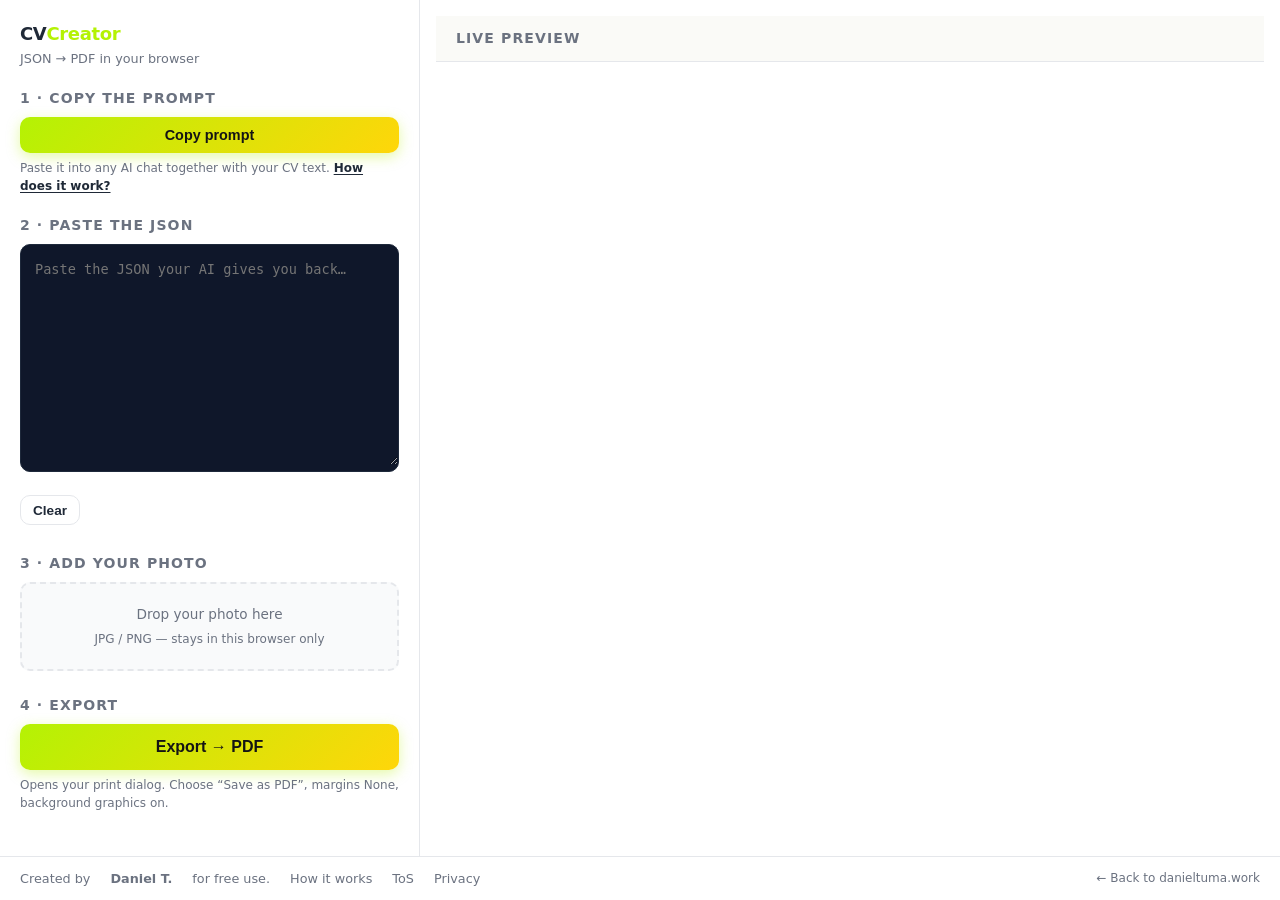
==== commit f384364f: "Left-panel input flow, right preview, working uploads - Panel + preview wrapped in a real flex row; " ====
--- a/public/index.html
+++ b/public/index.html
@@ -15,124 +15,73 @@
 
 <div class="app">
 
-  <!-- Left panel: input flow -->
-  <aside class="app-panel">
-    <div class="panel-header">
-      <div class="app-brand">CV<span class="accent">Creator</span></div>
-      <div class="app-desc">JSON → PDF in your browser</div>
-    </div>
+  <!-- Row: left input panel + right live preview -->
+  <div class="app-main">
 
-    <!-- Step 1: Copy prompt + How it works -->
-    <div class="step">
-      <div class="step-title">1 · Start</div>
-      <div class="btn-row">
-        <button id="copy-prompt-btn" class="btn btn-ghost">Copy prompt</button>
-        <a href="how.html" class="btn btn-ghost">How does it work?</a>
+    <aside class="app-panel">
+      <div class="panel-header">
+        <div class="app-brand">CV<span class="accent">Creator</span></div>
+        <div class="app-desc">JSON → PDF in your browser</div>
       </div>
-      <p class="step-hint">Paste this into any agent with your CV text, then paste the JSON back here.</p>
-    </div>
 
-    <!-- Step 2: Paste JSON -->
-    <div class="step">
-      <div class="step-title">2 · Paste CV JSON</div>
-      <div class="json-editor">
-        <textarea id="json-input" placeholder="Paste your agent-generated CV JSON here…"></textarea>
+      <!-- 1 · Copy -->
+      <div class="step">
+        <div class="step-title">1 · Copy the prompt</div>
+        <button id="copy-prompt-btn" class="btn btn-primary btn-block">Copy prompt</button>
+        <p class="step-hint">Paste it into any AI chat together with your CV text.
+          <a href="how.html" class="how-link">How does it work?</a></p>
       </div>
-      <div id="validation" class="validation" style="min-height:1.2em;"></div>
-      <div class="editor-actions">
-        <button id="copy-json-btn" class="btn btn-ghost btn-sm">Copy JSON</button>
-        <button id="clear-btn" class="btn btn-ghost btn-sm">Clear all</button>
+
+      <!-- 2 · Paste -->
+      <div class="step">
+        <div class="step-title">2 · Paste the JSON</div>
+        <div class="json-editor">
+          <textarea id="json-input" placeholder="Paste the JSON your AI gives you back…"></textarea>
+        </div>
+        <div id="status" class="validation" role="status" aria-live="polite"></div>
+        <div class="editor-actions">
+          <button id="clear-btn" class="btn btn-ghost btn-sm">Clear</button>
+        </div>
       </div>
-    </div>
 
-    <!-- Step 3: Upload assets -->
-    <div class="step">
-      <div class="step-title">3 · Upload assets</div>
-      <div id="drop-zone" class="drop-zone">
-        <p>Drop photo / files here</p>
-        <small>JPG / PNG — stays in this browser only</small>
-        <input type="file" id="file-input" accept="image/*" multiple style="display:none;">
+      <!-- 3 · Photo -->
+      <div class="step">
+        <div class="step-title">3 · Add your photo</div>
+        <div id="drop-zone" class="drop-zone">
+          <p>Drop your photo here</p>
+          <small>JPG / PNG — stays in this browser only</small>
+          <input type="file" id="file-input" accept="image/*,application/pdf" multiple style="display:none;">
+        </div>
+        <div id="asset-status" class="asset-status" role="status" aria-live="polite"></div>
+        <div id="asset-list" class="asset-list"></div>
       </div>
-      <div id="missing-files" class="error-list" style="display:none;"></div>
-      <div id="asset-list" class="asset-list"></div>
-    </div>
 
-    <!-- Step 4: Theme tweaks (collapsed by default) -->
-    <div class="step">
-      <div class="step-title">4 · Theme tweaks</div>
-      <div class="color-pick" style="margin-bottom:0.5rem;">
-        <label>Accent 1 (lime)</label>
-        <input id="theme-accent" type="color" value="#B4F204">
-        <label>Accent 2 (sun)</label>
-        <input id="theme-accent2" type="color" value="#FFD60A">
+      <!-- 4 · Export -->
+      <div class="step export-step">
+        <div class="step-title">4 · Export</div>
+        <button id="export-btn" class="btn btn-primary btn-lg">Export → PDF</button>
+        <p class="step-hint">Opens your print dialog. Choose “Save as PDF”, margins None, background graphics on.</p>
       </div>
-      <div class="color-pick" style="margin-bottom:0.5rem;">
-        <label>Text</label>
-        <input id="theme-text" type="color" value="#1F2937">
-        <label>Muted</label>
-        <input id="theme-muted" type="color" value="#6B7280">
+
+      <div class="panel-footer">
+        <p class="step-hint">Draft autosaves in this browser.</p>
       </div>
-      <div class="color-pick" style="margin-bottom:0.5rem;">
-        <label>Panel</label>
-        <input id="theme-panel" type="color" value="#FFFFFF">
-        <label>Rule</label>
-        <input id="theme-rule" type="color" value="#E5E7EB">
+    </aside>
+
+    <section class="app-preview">
+      <div class="preview-header">
+        <span class="preview-label">Live preview</span>
       </div>
-      <div class="color-pick" style="margin-bottom:0.5rem;">
-        <label>Page</label>
-        <input id="theme-page" type="color" value="#FAFAF7">
-      </div>
-      <label>Photo position</label>
-      <div class="photo-options">
-        <button id="photo-left" class="photo-btn active">Left</button>
-        <button id="photo-right" class="photo-btn">Right</button>
-        <button id="photo-top" class="photo-btn">Top</button>
-        <button id="photo-none" class="photo-btn">None</button>
-      </div>
-      <label style="margin-top:0.4rem;">Density</label>
-      <select id="density-select" class="density-select">
-        <option value="normal">Normal</option>
-        <option value="compact">Compact</option>
-        <option value="airy">Airy</option>
-      </select>
-      <label style="margin-top:0.4rem;">Font size (pt)</label>
-      <input id="font-size-input" type="number" value="10.2" min="8" max="13" step="0.1" style="width:80px;">
-    </div>
+      <div id="preview-canvas" class="preview-canvas"></div>
+    </section>
 
-    <!-- Step 5: Export -->
-    <div class="step export-step">
-      <div class="step-title">5 · Export</div>
-      <button id="export-btn" class="btn btn-primary btn-lg">Export → PDF</button>
-      <p class="step-hint">Opens your print dialog. Choose “Save as PDF”, margins None, background graphics on.</p>
-    </div>
-
-    <div class="panel-footer">
-      Examples:
-      <div id="example-chips" class="example-chips">
-        <button class="example-chip" data-example="cv-sidebar-lime">Sidebar · Lime</button>
-        <button class="example-chip" data-example="cv-serif-dark">Serif · Dark titles</button>
-        <button class="example-chip" data-example="cv-ats-dense">ATS · Dense</button>
-      </div>
-      <p class="step-hint" style="margin-top:0.5rem;">Draft autosaves in this browser.</p>
-    </div>
-  </aside>
-
-  <!-- Right panel: live preview -->
-  <section class="app-preview">
-    <div class="preview-header">
-      <span class="preview-label">Live preview</span>
-      <div class="preview-zoom">
-        <label>Zoom</label>
-        <input id="zoom-input" type="range" min="0.4" max="1.4" step="0.1" value="1">
-      </div>
-    </div>
-    <div id="preview-canvas" class="preview-canvas"></div>
-  </section>
+  </div>
 
   <!-- Footer -->
   <footer class="app-footer">
     <div class="footer-left">
       Created by <strong>Daniel T.</strong> for free use.
+      <a href="how.html">How it works</a>
       <a href="tos.html">ToS</a>
       <a href="privacy.html">Privacy</a>
     </div>
@@ -147,7 +96,6 @@
 <script src="js/assets.js"></script>
 <script src="js/sections.js"></script>
 <script src="js/render.js"></script>
-<script src="js/confetti.js"></script>
 <script src="js/app.js"></script>
 
 </body>
--- a/public/css/base.css
+++ b/public/css/base.css
@@ -258,20 +258,6 @@
 /* --- Hidden --- */
 .hidden { display: none !important; }
 
-/* --- Animations --- */
-@keyframes confetti-burst {
-  0% { transform: translateY(0) scale(1); opacity: 1; }
-  100% { transform: translateY(120vh) rotate(720deg) scale(0); opacity: 0; }
-}
-
-.confetti-piece {
-  position: absolute;
-  width: 8px; height: 8px;
-  pointer-events: none;
-  z-index: 9999;
-  animation: confetti-burst 1.2s ease-out forwards;
-}
-
 /* --- Responsive --- */
 @media (max-width: 900px) {
   .app-main { flex-direction: column; }
--- a/public/css/ui.css
+++ b/public/css/ui.css
@@ -1,9 +1,11 @@
 /* ==========================================================================
    CV Creator — ui.css
-   App shell: left input panel, right live preview
+   App shell: left input panel (copy / paste / photo / export), right preview.
    ========================================================================== */
 
-/* --- Shell --- */
+/* --- Shell ---
+   .app        column: [main row] + [footer]
+   .app-main   row:    [panel] | [preview]                                */
 .app {
   display: flex;
   flex-direction: column;
@@ -13,8 +15,9 @@
 
 .app-main {
   flex: 1;
+  min-height: 0;
+  display: flex;
   overflow: hidden;
-  display: flex;
 }
 
 .app-panel {
@@ -30,9 +33,9 @@
 
 .app-preview {
   flex: 1;
+  min-width: 0;
   background: #FFFFFF;
   overflow: auto;
-  position: relative;
   display: flex;
   flex-direction: column;
 }
@@ -56,15 +59,6 @@
   color: var(--app-muted);
 }
 
-.preview-zoom {
-  font-size: 0.85rem;
-  color: var(--app-muted);
-  display: flex;
-  align-items: center;
-  gap: 0.5rem;
-}
-.preview-zoom input { width: 100px; }
-
 .preview-canvas {
   flex: 1;
   overflow: auto;
@@ -75,15 +69,13 @@
 }
 
 /* --- Panel header --- */
-.panel-header {
-  margin-bottom: 1.25rem;
-}
+.panel-header { margin-bottom: 1.25rem; }
 .app-brand { font-size: 1.125rem; font-weight: 700; letter-spacing: -0.02em; }
 .app-brand .accent { color: var(--cv-accent); }
 .app-desc { font-size: 0.8rem; color: var(--app-muted); margin-top: 0.125rem; }
 
 /* --- Steps --- */
-.step { margin-bottom: 1rem; }
+.step { margin-bottom: 1.25rem; }
 .step:last-child { margin-bottom: 0; }
 .step-title {
   font-size: 0.875rem;
@@ -94,19 +86,23 @@
   margin-bottom: 0.5rem;
 }
 
-/* Button row */
-.btn-row {
-  display: flex;
-  gap: 0.5rem;
-  margin-bottom: 0.5rem;
-}
-.btn-row .btn { flex: 1; }
+.btn-block { width: 100%; }
 
 .step-hint {
   font-size: 0.75rem;
   color: var(--app-muted);
   margin-top: 0.35rem;
-}
+  line-height: 1.5;
+}
+
+/* Inline "How does it work?" link — deliberately not a button */
+.how-link {
+  color: var(--app-text);
+  font-weight: 600;
+  text-decoration: underline;
+  text-underline-offset: 2px;
+}
+.how-link:hover { color: var(--app-muted); }
 
 /* --- Export step --- */
 .export-step { margin-top: 0.25rem; }
@@ -138,29 +134,10 @@
 }
 .json-editor textarea:focus { outline: none; }
 
-/* --- Validation + errors --- */
-.validation { font-size: 0.8rem; min-height: 1.2em; }
+/* --- Status line (single source of truth for JSON state) --- */
+.validation { font-size: 0.8rem; min-height: 1.2em; line-height: 1.45; }
 .validation.ok { color: #15803d; }
 .validation.bad { color: #DC2626; }
-
-.error-list { margin-top: 0.5rem; }
-.error-item {
-  display: flex;
-  align-items: flex-start;
-  gap: 0.5rem;
-  padding: 0.5rem 0.75rem;
-  background: #FEE2E2;
-  border: 1px solid #FCA5A5;
-  border-radius: var(--radius-sm);
-  color: #B91C1C;
-  font-size: 0.8rem;
-  margin-bottom: 0.4rem;
-}
-.error-item .error-icon {
-  flex-shrink: 0;
-  font-weight: 700;
-  font-size: 0.9rem;
-}
 
 /* --- Editor actions --- */
 .editor-actions { display: flex; gap: 0.5rem; margin-bottom: 0.5rem; }
@@ -173,15 +150,28 @@
   text-align: center;
   background: #F9FAFB;
   cursor: pointer;
-  transition: all 0.2s ease;
+  transition: border-color 0.2s ease, background 0.2s ease;
 }
 .drop-zone:hover { border-color: var(--cv-accent); background: #F0FDF4; }
-.drop-zone.drag-over { border-color: var(--cv-accent); background: #DCFCE7; transform: scale(1.02); }
+.drop-zone.drag-over { border-color: var(--cv-accent); background: #DCFCE7; }
 .drop-zone p { font-size: 0.85rem; color: var(--app-muted); margin-bottom: 0.25rem; }
 .drop-zone small { font-size: 0.75rem; color: var(--app-muted); }
 
+/* --- Asset status (missing-file notice, only shown when something is missing) --- */
+.asset-status { font-size: 0.8rem; line-height: 1.45; }
+.asset-status:not(:empty) {
+  margin-top: 0.5rem;
+  padding: 0.5rem 0.75rem;
+  background: #FEF3C7;
+  border: 1px solid #FCD34D;
+  border-radius: var(--radius-sm);
+  color: #92400E;
+}
+.asset-status strong { color: #78350F; }
+
 /* --- Asset list --- */
 .asset-list { margin-top: 0.5rem; }
+.asset-list:empty { margin-top: 0; }
 .asset-item {
   display: flex;
   align-items: center;
@@ -192,80 +182,49 @@
   font-size: 0.85rem;
   margin-bottom: 0.4rem;
 }
+.asset-item.matched { background: #DCFCE7; }
 .asset-item img { width: 28px; height: 28px; border-radius: 4px; object-fit: cover; }
+.asset-file-icon {
+  width: 28px; height: 28px;
+  border-radius: 4px;
+  background: #E5E7EB;
+  display: flex; align-items: center; justify-content: center;
+  font-size: 10px; color: #6B7280;
+  flex-shrink: 0;
+}
 .asset-item .asset-name { flex: 1; overflow: hidden; text-overflow: ellipsis; white-space: nowrap; color: var(--app-text); }
+.asset-badge {
+  flex-shrink: 0;
+  font-size: 0.65rem;
+  font-weight: 600;
+  text-transform: uppercase;
+  letter-spacing: 0.04em;
+  color: #15803d;
+  background: #FFFFFF;
+  border: 1px solid #86EFAC;
+  border-radius: 999px;
+  padding: 0.1rem 0.45rem;
+  white-space: nowrap;
+}
 .asset-item .asset-remove {
   background: transparent;
   border: none;
   color: var(--app-muted);
   cursor: pointer;
   padding: 0.2rem;
+  font-size: 1rem;
+  line-height: 1;
+  flex-shrink: 0;
 }
 .asset-item .asset-remove:hover { color: #DC2626; }
-
-/* --- Example chips --- */
-.example-chips { display: flex; flex-wrap: wrap; gap: 0.4rem; }
-.example-chip {
-  font-size: 0.8rem;
-  padding: 0.35rem 0.6rem;
-  background: #F3F4F6;
-  border: 1px solid var(--app-border);
-  border-radius: var(--radius-sm);
-  color: var(--app-text);
-  cursor: pointer;
-}
-.example-chip:hover { background: var(--cv-accent); color: #141414; border-color: var(--cv-accent); }
-
-/* --- Theme tweaks --- */
-.color-pick { display: flex; gap: 0.5rem; flex-wrap: wrap; margin-bottom: 0.5rem; }
-.color-pick label { font-size: 0.8rem; }
-.color-swatch {
-  width: 28px; height: 28px;
-  border-radius: 50%;
-  border: 2px solid #FFFFFF;
-  box-shadow: 0 1px 2px rgb(0 0 0 / 0.1);
-  cursor: pointer;
-}
-.color-swatch.active { border-color: var(--app-text); transform: scale(1.1); }
-
-.photo-options {
-  display: flex;
-  gap: 0.4rem;
-  flex-wrap: wrap;
-}
-.photo-btn {
-  padding: 0.45rem 0.75rem;
-  font-size: 0.8rem;
-  border: 1px solid var(--app-border);
-  background: #FFFFFF;
-  border-radius: var(--radius-sm);
-  cursor: pointer;
-  color: var(--app-text);
-}
-.photo-btn.active {
-  background: var(--cv-accent);
-  color: #141414;
-  border-color: var(--cv-accent);
-}
-
-.density-select, .font-select {
-  width: 100%;
-  padding: 0.5rem;
-  font-size: 0.85rem;
-  border: 1px solid var(--app-border);
-  border-radius: var(--radius-sm);
-  background: #FFFFFF;
-}
 
 /* --- Panel footer --- */
 .panel-footer {
   margin-top: auto;
   padding-top: 1rem;
-  border-top: 1px solid var(--app-border);
-}
-.panel-footer .step-title { font-size: 0.75rem; margin-bottom: 0.4rem; }
-
-/* --- Footer --- */
+}
+
+/* --- App footer --- */
 .app-footer {
   background: var(--app-surface);
   border-top: 1px solid var(--app-border);
@@ -279,16 +238,31 @@
   align-items: center;
   flex-shrink: 0;
 }
-.footer-left { display: flex; gap: 1.5rem; font-size: 0.8rem; }
-.footer-left a { color: var(--app-muted); text-decoration: none; margin-left: 0.75rem; }
+.footer-left { display: flex; gap: 1.25rem; align-items: center; flex-wrap: wrap; }
+.footer-left a { color: var(--app-muted); text-decoration: none; }
 .footer-left a:hover { color: var(--cv-accent); text-decoration: underline; }
 .footer-credit { font-size: 0.75rem; color: var(--app-muted); }
+
+/* --- Standalone doc pages (how / tos / privacy) ---
+   These reuse the shell markup but must scroll normally. */
+body.doc-page .app { height: auto; min-height: 100vh; overflow: visible; }
+body.doc-page .app-main { display: block; overflow: visible; flex: none; }
+body.doc-page .app-main { padding: 2rem 1.25rem; }
+.doc-content { max-width: 720px; margin: 0 auto; }
+.doc-content h1 { font-size: 1.75rem; margin-bottom: 1rem; color: var(--app-text); }
+.doc-content h2 { font-size: 1.1rem; margin-bottom: 0.75rem; color: var(--app-text); }
+.doc-content ol, .doc-content ul { line-height: 1.7; color: var(--app-text); }
+.doc-content p { color: var(--app-text); line-height: 1.6; }
+.doc-content a { color: var(--app-text); }
 
 /* --- Responsive --- */
 @media (max-width: 900px) {
   .app-main { flex-direction: column; }
-  .app-panel { width: 100%; max-height: 45vh; border-right: none; border-bottom: 1px solid var(--app-border); overflow-y: auto; }
-  .app-preview { overflow: auto; }
-  .btn-row { flex-direction: column; }
-  .btn-row .btn { width: 100%; }
-}
+  .app-panel {
+    width: 100%;
+    max-height: 50vh;
+    border-right: none;
+    border-bottom: 1px solid var(--app-border);
+  }
+  .app-preview { min-height: 0; }
+}
--- a/public/css/print.css
+++ b/public/css/print.css
@@ -13,13 +13,14 @@
   * { -webkit-print-color-adjust: exact; print-color-adjust: exact; }
 
   /* Hide app chrome */
-  .app-header, .app-sidebar, .app-footer, .preview-zoom, .no-print, .app-panel {
+  .app-header, .app-panel, .app-footer, .preview-header, .no-print {
     display: none !important;
   }
 
-  .app-main { overflow: visible; height: auto; }
+  .app { height: auto; overflow: visible; }
+  .app-main { display: block; overflow: visible; flex: none; }
   .app-preview { padding: 0; background: #FFFFFF; overflow: visible; }
-  .preview-header { display: none !important; }
+  .preview-canvas { padding: 0; display: block; }
 
   /* Sheets become real pages */
   .cv-sheet {
